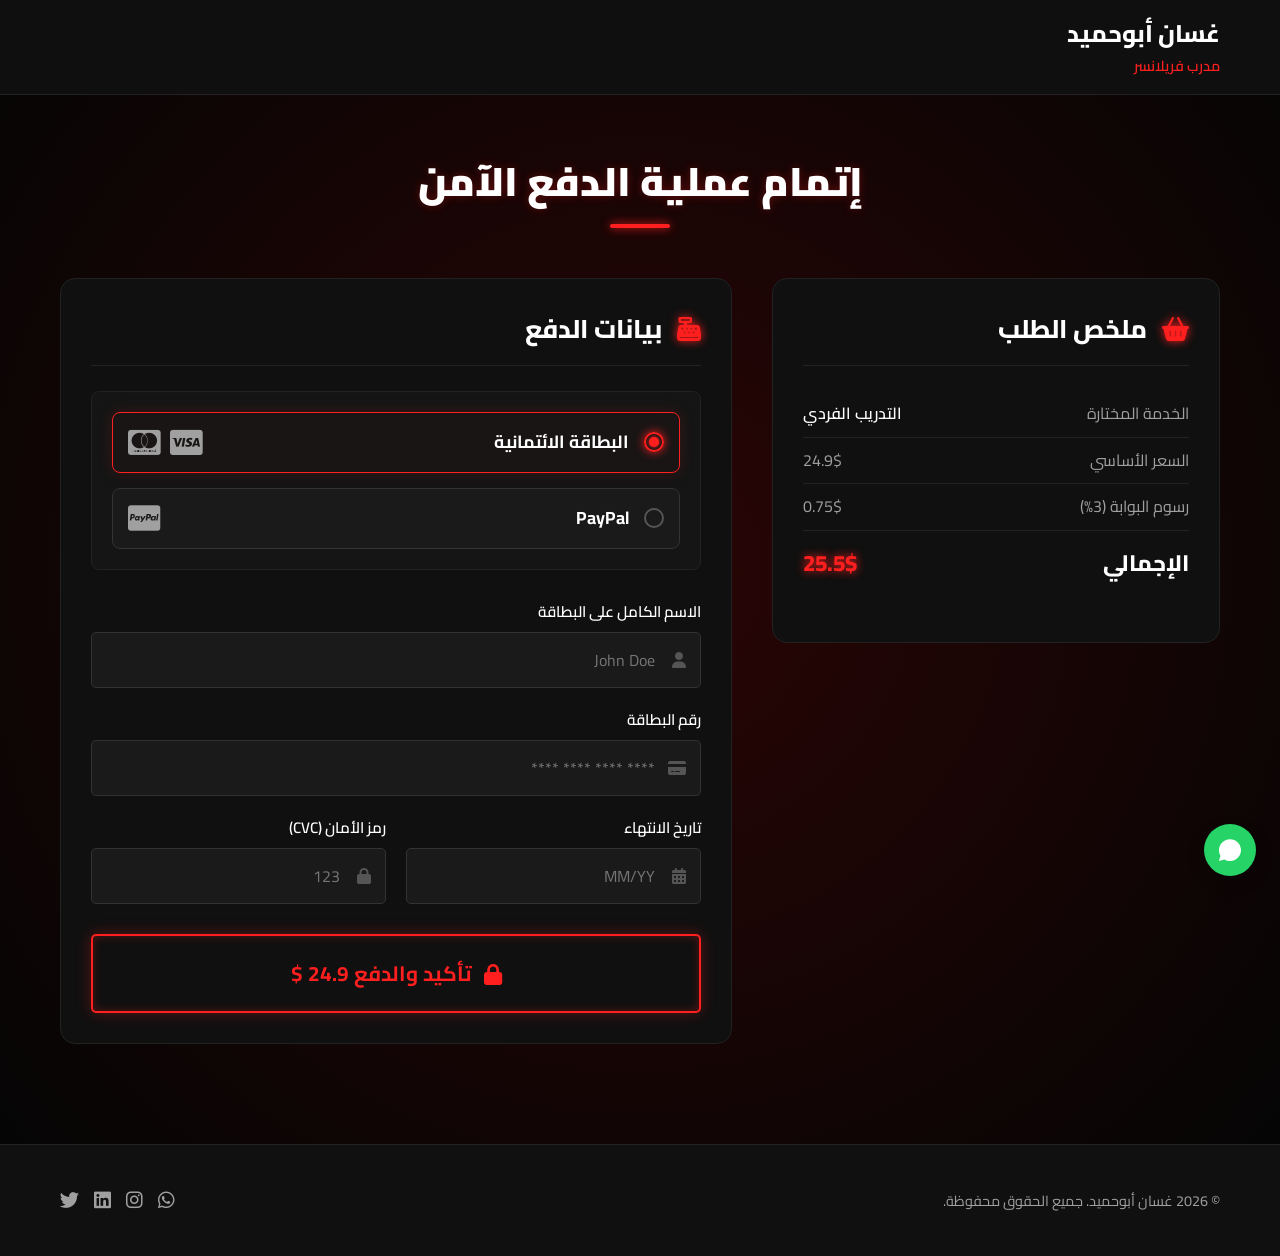
==== checkout.html @ 20100e40 "Add files via upload" ====
<!DOCTYPE html>
<html lang="ar" dir="rtl">
<head>
    <meta charset="UTF-8">
    <meta name="viewport" content="width=device-width, initial-scale=1.0">
    <title>إتمام الدفع الآمن | غسان أبوحميد</title>
    
    <link rel="preconnect" href="https://fonts.googleapis.com">
    <link rel="preconnect" href="https://fonts.gstatic.com" crossorigin>
    <link href="https://fonts.googleapis.com/css2?family=Cairo:wght@400;600;700;900&display=swap" rel="stylesheet">
    
    <link rel="stylesheet" href="https://cdnjs.cloudflare.com/ajax/libs/font-awesome/6.5.0/css/all.min.css">
    
    <link rel="stylesheet" href="style.css">
    
    
</head>
<body>

    <a href="https://wa.me/970595505980?text=مرحبا، بدي استفسر عن خدماتكم" 
   class="whatsapp-float" 
   target="_blank">

   <svg xmlns="http://www.w3.org/2000/svg" viewBox="0 0 32 32" width="22" height="22">
     <path fill="white" d="M16 .396C7.164.396 0 7.56 0 16.396c0 2.885.76 5.59 2.086 7.94L0 32l7.87-2.06a15.9 15.9 0 0 0 8.13 2.22c8.836 0 16-7.164 16-16S24.836.396 16 .396z"/>
   </svg>

</a>

    <header>
        <div class="container">
            <div class="logo">
                <a href="index.html">
                    <h1>غسان أبوحميد</h1>
                    <span>مدرب فريلانسر</span>
                </a>
            </div>
        </div>
    </header>

    <section class="checkout-section">
        <div class="container">
            
            <div class="section-title">إتمام عملية الدفع الآمن</div>

            <div class="checkout-grid">
                
                <aside class="checkout-card order-summary">
                    <div class="card-header">
                        <i class="fas fa-shopping-basket"></i>
                        <h3>ملخص الطلب</h3>
                    </div>
                    
                    <ul class="price-details">
                        <li>
                            <span>الخدمة المختارة</span>
                            <span style="color:var(--text-main); font-weight:600">التدريب الفردي</span>
                        </li>
                        <li>
                            <span>السعر الأساسي</span>
                            <span>24.9$</span>
                        </li>
                        <li>
                            <span>رسوم البوابة (3%)</span>
                            <span>0.75$</span>
                        </li>
                        <li class="total">
                            <span>الإجمالي</span>
                            <span class="price-amount">25.5$</span>
                        </li>
                    </ul>
                </aside>

                <main class="checkout-card payment-form">
                    <div class="card-header">
                        <i class="fas fa-cash-register"></i>
                        <h3>بيانات الدفع</h3>
                    </div>

                    <form action="process_payment.php" method="POST" id="final-checkout-form">
                        
                        <div class="payment-methods-fixed">
                            
                            <label class="method-option-fixed active-method" id="label-credit-card" data-target="credit-card-fields">
                                <div class="method-main">
                                    <input type="radio" name="payment_method" value="credit_card" checked required>
                                    <span>البطاقة الائتمانية</span>
                                </div>
                                <div class="method-icons">
                                    <i class="fab fa-cc-visa" title="Visa"></i>
                                    <i class="fab fa-cc-mastercard" title="Mastercard"></i>
                                </div>
                            </label>

                            <label class="method-option-fixed" id="label-paypal" data-target="paypal-fields">
                                <div class="method-main">
                                    <input type="radio" name="payment_method" value="paypal" required>
                                    <span>PayPal</span>
                                </div>
                                <div class="method-icons">
                                    <i class="fab fa-cc-paypal" title="PayPal"></i>
                                </div>
                            </label>
                            
                        </div>

                        <div class="dynamic-payment-fields">

                            <div id="credit-card-fields" class="dynamic-fields-container active-fields">
                                <div class="form-group">
                                    <label class="field-label">الاسم الكامل على البطاقة</label>
                                    <div class="input-wrapper">
                                        <input type="text" name="card_holder" placeholder="John Doe">
                                        <i class="fas fa-user"></i>
                                    </div>
                                </div>
                                <div class="form-group">
                                    <label class="field-label">رقم البطاقة</label>
                                    <div class="input-wrapper">
                                        <input type="text" id="card_number" name="card_number" placeholder="**** **** **** ****" maxlength="19">
                                        <i class="fas fa-credit-card"></i>
                                    </div>
                                </div>
                                <div class="card-extra-details">
                                    <div class="form-group">
                                        <label class="field-label">تاريخ الانتهاء</label>
                                        <div class="input-wrapper">
                                            <input type="text" id="card_expiry" name="card_expiry" placeholder="MM/YY" maxlength="5">
                                            <i class="fas fa-calendar-alt"></i>
                                        </div>
                                    </div>
                                    <div class="form-group">
                                        <label class="field-label">رمز الأمان (CVC)</label>
                                        <div class="input-wrapper">
                                            <input type="text" name="card_cvc" placeholder="123" maxlength="4">
                                            <i class="fas fa-lock"></i>
                                        </div>
                                    </div>
                                </div>
                            </div>

                            <div id="paypal-fields" class="dynamic-fields-container">
                                <div class="form-group">
                                    <label class="field-label">بريد PayPal الإلكتروني</label>
                                    <div class="input-wrapper">
                                        <input type="email" name="paypal_email" placeholder="your-email@example.com">
                                        <i class="fas fa-envelope"></i>
                                    </div>
                                </div>
                                <p style="color: var(--text-muted); font-size: 0.9rem; text-align: center; margin-bottom: 20px;">
                                    سيتم توجيهك إلى صفحة PayPal الآمنة لتأكيد الدفع بعد الضغط على الزر أدناه.
                                </p>
                            </div>

                        </div>

                        <div class="form-action">
                            <button type="submit" class="btn-pay-final">
                                <i class="fas fa-lock"></i>
                                تأكيد والدفع 24.9 $
                            </button>
                        </div>

                    </form>
                </main>

            </div>
        </div>
    </section>

    <footer>
        <div class="container footer-wrapper">
            <p>© 2026 غسان أبوحميد. جميع الحقوق محفوظة.</p>
            <div class="social-links">
                <a href="https://wa.me/970595505980" target="_blank"><i class="fab fa-whatsapp"></i></a>
                <a href="https://www.instagram.com/g.abuhmaid01" target="_blank"><i class="fab fa-instagram"></i></a>
                <a href="https://www.linkedin.com/in/ghassan-abu-hmaid-429a9b33a" target="_blank"><i class="fab fa-linkedin"></i></a>
                <a href="https://x.com/g_abuhmaid02" target="_blank"><i class="fab fa-twitter"></i></a>
            </div>
        </div>
    </footer>

    <script>
        document.addEventListener('DOMContentLoaded', function() {
            
            // 1. تعريف العناصر
            const methodOptions = document.querySelectorAll('.method-option-fixed');
            const dynamicFields = document.querySelectorAll('.dynamic-fields-container');

            // 2. دالة التبديل (Logic)
            function switchPaymentFields(clickedOption) {
                
                // أ. إزالة الكلاسات النشطة من خيارات الاختيار (Labels)
                methodOptions.forEach(opt => opt.classList.remove('active-method'));
                // ب. إخفاء جميع حاويات الحقول الديناميكية
                dynamicFields.forEach(field => field.classList.remove('active-fields'));

                // ج. إضافة الكلاس النشط للخيار المضغوط (لتلوينه بالنيون)
                clickedOption.classList.add('active-method');

                // د. قراءة الـ data-target وإظهار الحقول المرتبطة بها (البطاقة أو الايميل)
                const targetId = clickedOption.getAttribute('data-target');
                document.getElementById(targetId).classList.add('active-fields');
            }

            // 3. إضافة مستمعي الأحداث (Event Listeners)
            methodOptions.forEach(option => {
                // نستمع للضغطة على أي مكان داخل الليبل (بما في ذلك الراديو)
                option.addEventListener('click', function(e) {
                    // نقوم باستدعاء دالة التبديل
                    switchPaymentFields(this);
                });
            });

            // --- تنسيقات تحسين الإدخال (UX) ---
            document.getElementById('card_number').addEventListener('input', function (e) {
                e.target.value = e.target.value.replace(/[^\d]/g, '').replace(/(.{4})/g, '$1 ').trim();
            });
            document.getElementById('card_expiry').addEventListener('input', function (e) {
                e.target.value = e.target.value.replace(/[^\d]/g, '').replace(/(.{2})/g, '$1/').replace(/\/$/, '').trim();
            });
        });
    </script>

</body>
</html>
---- style.css ----
/* --- الإعدادات العامة والمتغيرات --- */
:root {
    /* تم استخراج الألوان مباشرة من صورتك الشخصية */
    --bg-color: #050505;        /* أسود عميق للخلفية */
    --card-bg: #101010;          /* أسود فاتح قليلاً للكروت */
    --text-main: #ffffff;        /* أبيض للنصوص الرئيسية */
    --text-muted: #a0a0a0;       /* رمادي للنصوص الثانوية */
    --neon-red: #ff1f1f;         /* الأحمر النيوني الأساسي للتوهج */
    --neon-red-dim: rgba(255, 31, 31, 0.3); /* أحمر شفاف للتأثيرات الخلفية */
    
    --font-family: 'Cairo', sans-serif;
    --transition: all 0.3s ease;
}

* {
    margin: 0;
    padding: 0;
    box-sizing: border-box;
}

body {
    font-family: var(--font-family);
    background-color: var(--bg-color);
    color: var(--text-main);
    line-height: 1.6;
    direction: rtl;
    overflow-x: hidden;
}

.container {
    max-width: 1200px;
    margin: 0 auto;
    padding: 0 20px;
}

ul { list-style: none; }
a { text-decoration: none; color: inherit; transition: var(--transition); }

/* --- العناوين الرئيسية --- */
.section-title {
    text-align: center;
    font-size: 2.5rem;
    font-weight: 900;
    margin-bottom: 50px;
    position: relative;
    color: var(--text-main);
    text-shadow: 0 0 10px var(--neon-red-dim);
}

.section-title::after {
    content: '';
    display: block;
    width: 60px;
    height: 4px;
    background-color: var(--neon-red);
    margin: 10px auto 0;
    border-radius: 2px;
    box-shadow: 0 0 10px var(--neon-red);
}

/* --- الهيدر (الشريط العلوي) --- */
header {
    background-color: rgba(16, 16, 16, 0.95);
    padding: 15px 0;
    border-bottom: 1px solid #222;
    position: fixed;
    top: 0;
    width: 100%;
    z-index: 1000;
    backdrop-filter: blur(5px);
}

.logo h1 {
    font-size: 1.5rem;
    color: var(--text-main);
    font-weight: 800;
}

.logo span {
    font-size: 0.9rem;
    color: var(--neon-red);
    font-weight: 600;
}

/* --- قسم الهيرو (البطل) --- */
.hero {
    padding: 150px 0 100px; /* مسافة علوية للهيدر الثابت */
    background: radial-gradient(circle at 20% 50%, #1a0505 0%, var(--bg-color) 100%);
    position: relative;
}

/* إضافة تأثير المربعات النيونية الخفية في الخلفية (مثل صورتك) */
.hero::before {
    content: '';
    position: absolute;
    top: 0; left: 0; width: 100%; height: 100%;
    background-image: url('[data-uri]');
    opacity: 0.3;
}

.hero-wrapper {
    display: grid;
    grid-template-columns: 1fr 1fr;
    gap: 50px;
    align-items: center;
}

.freelancer-tag {
    color: var(--neon-red);
    font-weight: 700;
    text-transform: uppercase;
    letter-spacing: 1px;
    font-size: 0.9rem;
    display: block;
    margin-bottom: 10px;
}

.hero-content h2 {
    font-size: 3rem;
    font-weight: 900;
    line-height: 1.3;
    margin-bottom: 20px;
    text-shadow: 0 0 15px rgba(0,0,0,0.5);
}

.neon-text {
    color: var(--neon-red);
    text-shadow: 0 0 10px var(--neon-red), 0 0 20px var(--neon-red);
}

.hero-content p {
    font-size: 1.1rem;
    color: var(--text-muted);
    margin-bottom: 40px;
    max-width: 550px;
}

/* زر النيون القوي */
.btn-neon {
    display: inline-block;
    padding: 15px 35px;
    background-color: transparent;
    color: var(--neon-red);
    border: 2px solid var(--neon-red);
    border-radius: 5px;
    font-weight: 700;
    font-size: 1.1rem;
    text-transform: uppercase;
    box-shadow: 0 0 10px var(--neon-red-dim), inset 0 0 10px var(--neon-red-dim);
}

.btn-neon:hover {
    background-color: var(--neon-red);
    color: var(--bg-color);
    box-shadow: 0 0 30px var(--neon-red), 0 0 60px var(--neon-red);
    transform: translateY(-2px);
}

/* تأثير الصورة */
.hero-image {
    position: relative;
    justify-self: center;
}

.hero-image img {
    max-width: 400px;
    width: 100%;
    border-radius: 15px;
    position: relative;
    z-index: 2;
    /* إضافة حدود نيون خفيفة جداً حول الصورة */
    border: 2px solid rgba(255, 31, 31, 0.1);
}

.image-glow {
    position: absolute;
    top: 50%; left: 50%;
    transform: translate(-50%, -50%);
    width: 120%; height: 120%;
    background: radial-gradient(circle, var(--neon-red-dim) 0%, rgba(0,0,0,0) 70%);
    z-index: 1;
    filter: blur(20px);
}

/* --- قسم الإحصائيات (النتائج) --- */
.stats {
    padding: 100px 0;
    background-color: var(--card-bg);
    border-top: 1px solid #222;
    border-bottom: 1px solid #222;
}

.stats-grid {
    display: grid;
    grid-template-columns: repeat(auto-fit, minmax(280px, 1fr));
    gap: 30px;
}

.stat-card {
    background-color: var(--bg-color);
    padding: 40px;
    border-radius: 10px;
    text-align: center;
    border: 1px solid #222;
    transition: var(--transition);
}

.stat-card:hover {
    border-color: var(--neon-red);
    box-shadow: 0 0 20px var(--neon-red-dim);
    transform: translateY(-5px);
}

.stat-icon {
    font-size: 2.5rem;
    color: var(--neon-red);
    margin-bottom: 20px;
    text-shadow: 0 0 10px var(--neon-red);
}

.stat-card h3 {
    font-size: 3rem;
    font-weight: 900;
    color: var(--text-main);
    margin-bottom: 10px;
}

.stat-card p {
    font-size: 1.1rem;
    color: var(--text-muted);
}

/* --- قسم الخدمات --- */
.services {
    padding: 100px 0;
}

.services-grid {
    display: grid;
    grid-template-columns: repeat(auto-fit, minmax(300px, 1fr));
    gap: 30px;
}

.service-card {
    background-color: var(--card-bg);
    padding: 40px;
    border-radius: 10px;
    border: 1px solid #222;
    transition: var(--transition);
}

.service-card:hover {
    background-color: #151515;
    border-color: rgba(255, 31, 31, 0.5);
    box-shadow: 0 10px 30px rgba(0,0,0,0.5);
}

.icon-box {
    width: 60px; height: 60px;
    background-color: rgba(255, 31, 31, 0.1);
    border-radius: 10px;
    display: flex; align-items: center; justify-content: center;
    margin-bottom: 25px;
    border: 1px solid var(--neon-red-dim);
}

.icon-box i {
    font-size: 1.8rem;
    color: var(--neon-red);
}

.service-card h3 {
    font-size: 1.5rem;
    font-weight: 700;
    margin-bottom: 15px;
}

.service-card p {
    color: var(--text-muted);
    font-size: 1rem;
}

/* --- الفوتر (التذييل) --- */
footer {
    padding: 40px 0;
    border-top: 1px solid #222;
    background-color: var(--card-bg);
}

.footer-wrapper {
    display: flex;
    justify-content: space-between;
    align-items: center;
    flex-wrap: wrap;
    gap: 20px;
}

footer p {
    color: var(--text-muted);
    font-size: 0.9rem;
}

.social-links {
    display: flex;
    gap: 15px;
}

.social-links a {
    font-size: 1.2rem;
    color: var(--text-muted);
}

.social-links a:hover {
    color: var(--neon-red);
    text-shadow: 0 0 10px var(--neon-red);
    transform: scale(1.1);
}

/* --- التجاوب مع الشاشات (Responsive) --- */
@media (max-width: 992px) {
    .hero-content h2 { font-size: 2.5rem; }
}

@media (max-width: 768px) {
    .hero-wrapper {
        grid-template-columns: 1fr;
        text-align: center;
    }
    
    .hero-image {
        order: -1; /* الصورة تظهر أولاً على الموبايل */
        margin-bottom: 30px;
    }
    
    .hero-image img {
        max-width: 300px;
    }
    
    .hero-content p {
        margin-left: auto;
        margin-right: auto;
    }
    
    .section-title { font-size: 2rem; }
    
    .footer-wrapper {
        justify-content: center;
        text-align: center;
    }
}

/* =========================================
   تنسيقات إضافية للصفحات الداخلية (نتائج والخدمات)
   ========================================= */

/* رأس الصفحة الداخلي (Inner Page Header) */
.inner-page-header {
    padding: 150px 0 60px; /* مسافة علوية للهيدر الثابت */
    background: radial-gradient(circle at 50% -20%, #2a0505 0%, var(--bg-color) 70%);
    text-align: center;
    border-bottom: 1px solid #222;
}

.inner-page-header h2 {
    font-size: 3rem;
    font-weight: 900;
    color: var(--text-main);
    text-shadow: 0 0 15px var(--neon-red-dim);
    margin-bottom: 10px;
}

.inner-page-header .subtitle {
    font-size: 1.2rem;
    color: var(--text-muted);
    max-width: 600px;
    margin: 0 auto;
}

/* قسم المحتوى العام */
.content-section {
    padding: 80px 0;
}

/* تنسيق عام للكروت في الصفحات الداخلية */
.dark-card {
    background-color: var(--card-bg);
    border: 1px solid #222;
    border-radius: 10px;
    padding: 30px;
    transition: var(--transition);
}

.dark-card:hover {
    border-color: var(--neon-red-dim);
    box-shadow: 0 10px 30px rgba(255, 31, 31, 0.1);
}

/* تنسيق العناوين الفرعية داخل الكروت */
.card-title-neon {
    font-size: 1.8rem;
    color: var(--text-main);
    margin-bottom: 15px;
    font-weight: 800;
}

.card-title-neon span {
    color: var(--neon-red);
}

/* تنسيق القوائم النيونية */
.neon-list {
    list-style: none;
    padding: 0;
}

.neon-list li {
    position: relative;
    padding-right: 30px;
    margin-bottom: 12px;
    color: var(--text-muted);
    font-size: 1rem;
}

.neon-list li::before {
    content: '\f105'; /* أيقونة سهم FontAwesome */
    font-family: 'Font Awesome 6 Free';
    font-weight: 900;
    position: absolute;
    right: 0;
    top: 0;
    color: var(--neon-red);
    text-shadow: 0 0 5px var(--neon-red);
}

/* تنسيق أزرار الاتصال داخل الكروت */
.card-action {
    margin-top: 30px;
    text-align: center;
}

.btn-card {
    display: inline-block;
    padding: 12px 25px;
    background-color: rgba(255, 31, 31, 0.05);
    color: var(--text-main);
    border: 1px solid var(--neon-red-dim);
    border-radius: 5px;
    font-weight: 700;
}

.btn-card:hover {
    background-color: var(--neon-red);
    color: var(--bg-color);
    box-shadow: 0 0 20px var(--neon-red);
}

/* =========================================
   تجاوب الصفحات الداخلية للموبايل
   ========================================= */
@media (max-width: 768px) {
    .inner-page-header h2 { font-size: 2.2rem; }
    .inner-page-header .subtitle { font-size: 1rem; }
}

/* تنسيق الرابط حول كروت الخدمات */
.service-card-link {
    text-decoration: none;
    color: inherit;
    display: block;
}

/* تنسيق "التفاصيل" داخل الكرت */
.read-more {
    display: inline-block;
    color: var(--neon-red);
    font-size: 0.9rem;
    font-weight: 700;
    margin-top: 15px;
    transition: var(--transition);
}

.read-more i {
    font-size: 0.8rem;
    margin-right: 5px;
}

.service-card:hover .read-more i {
    transform: translateX(-5px);
}

.whatsapp-float {
  position: fixed;
  bottom: 24px;
  right: 24px;
  width: 52px;
  height: 52px;
  background-color: #25D366;
  border-radius: 50%;
  display: flex;
  align-items: center;
  justify-content: center;
  box-shadow: 0 6px 18px rgba(0,0,0,0.15);
  z-index: 999;
  transition: all 0.25s ease;
}

.whatsapp-float:hover {
  transform: translateY(-3px);
  background-color: #1ebe5d;
  box-shadow: 0 10px 25px rgba(0,0,0,0.2);
}

        :root {
            --input-bg: #1a1a1a;
            --input-border: #333;
            --paypal-color: #0070ba; /* لون باي بال الرسمي */
        }

        .checkout-section {
            padding: 150px 0 100px; /* مسافة علوية للهيدر الثابت */
            background: radial-gradient(circle at 50% 50%, #2a0505 0%, var(--bg-color) 100%);
        }

        .checkout-grid {
            display: grid;
            grid-template-columns: 1fr 1.5fr; /* ملخص الطلب أصغر من نموذج الدفع */
            gap: 40px;
            align-items: start;
        }

        /* ستايل الكروت المظلمة */
        .checkout-card {
            background-color: var(--card-bg);
            border: 1px solid #222;
            border-radius: 15px;
            padding: 30px;
            transition: var(--transition);
            position: relative;
            overflow: hidden;
        }

        .checkout-card:hover {
            border-color: rgba(255, 31, 31, 0.3);
            box-shadow: 0 10px 40px rgba(0, 0, 0, 0.6);
        }

        .card-header {
            display: flex;
            align-items: center;
            gap: 15px;
            margin-bottom: 25px;
            border-bottom: 1px solid #222;
            padding-bottom: 15px;
        }

        .card-header i {
            font-size: 1.5rem;
            color: var(--neon-red);
            text-shadow: 0 0 10px var(--neon-red);
        }

        .card-header h3 {
            font-size: 1.6rem;
            font-weight: 800;
            color: var(--text-main);
        }

        /* --- ملخص الطلب --- */
        .price-details {
            list-style: none;
            padding: 0;
            margin-bottom: 20px;
        }

        .price-details li {
            display: flex;
            justify-content: space-between;
            padding: 10px 0;
            border-bottom: 1px solid #222;
            color: var(--text-muted);
        }

        .price-details li.total {
            border-bottom: none;
            font-weight: 800;
            font-size: 1.4rem;
            color: var(--text-main);
            padding-top: 15px;
        }

        .price-details li.total .price-amount {
            color: var(--neon-red);
            text-shadow: 0 0 10px var(--neon-red);
        }

        /* --- نموذج الدفع الديناميكي --- */
        
        /* تنسيق حقول الإدخال النصية */
        .payment-form .form-group {
            margin-bottom: 20px;
        }

        .payment-form label.field-label {
            display: block;
            color: var(--text-main);
            margin-bottom: 8px;
            font-weight: 600;
            font-size: 0.95rem;
        }

        /* تنسيق حاوية خيارات طرق الدفع (Radio Buttons) */
        .payment-methods-fixed {
            display: flex;
            flex-direction: column;
            gap: 15px;
            margin-bottom: 30px;
            padding: 20px;
            background-color: rgba(255,255,255,0.02);
            border-radius: 8px;
            border: 1px solid #222;
        }

        /* تنسيق خيار الدفع الفردي كليبل قابل للضغط */
        .method-option-fixed {
            display: flex;
            align-items: center;
            justify-content: space-between;
            padding: 15px;
            background-color: var(--input-bg);
            border: 1px solid var(--input-border);
            border-radius: 8px;
            cursor: pointer;
            transition: var(--transition);
            position: relative;
        }

        .method-option-fixed:hover {
            border-color: rgba(255, 31, 31, 0.3);
            background-color: rgba(255,255,255,0.03);
        }

        /* تنسيق زر الراديو النيوني */
        .method-option-fixed input[type="radio"] {
            appearance: none; /* إخفاء الشكل الافتراضي */
            width: 20px;
            height: 20px;
            border: 2px solid #555;
            border-radius: 50%;
            background-color: transparent;
            cursor: pointer;
            position: relative;
            transition: var(--transition);
            margin-left: 15px; /* مسافة لليمين للنص */
        }

        /* شكل الراديو عند الاختيار */
        .method-option-fixed input[type="radio"]:checked {
            border-color: var(--neon-red);
            box-shadow: 0 0 10px var(--neon-red);
        }

        .method-option-fixed input[type="radio"]:checked::after {
            content: '';
            position: absolute;
            top: 50%;
            left: 50%;
            transform: translate(-50%, -50%);
            width: 10px;
            height: 10px;
            background-color: var(--neon-red);
            border-radius: 50%;
            box-shadow: 0 0 5px var(--neon-red);
        }

        /* تغيير ستايل الخيار بالكامل عند الاختيار */
        .method-option-fixed.active-method {
            border-color: var(--neon-red);
            box-shadow: 0 0 15px rgba(255, 31, 31, 0.15);
            background-color: rgba(255, 31, 31, 0.02);
        }
        
        /* تلوين أيقونة باي بال عند الاختيار */
        .method-option-fixed.active-method .fa-cc-paypal {
            color: var(--paypal-color);
            text-shadow: 0 0 10px rgba(0, 112, 186, 0.4);
        }

        .method-main {
            display: flex;
            align-items: center;
            color: var(--text-main);
            font-weight: 700;
            font-size: 1.1rem;
        }

        .method-icons {
            display: flex;
            gap: 10px;
            font-size: 1.8rem;
            color: var(--text-muted);
        }

        /* --- حاويات الحقول القابلة للتبديل --- */
        .dynamic-fields-container {
            display: none; /* مخفي افتراضياً */
            animation: fadeIn 0.4s ease; /* تأثير ظهور بسيط */
        }

        .dynamic-fields-container.active-fields {
            display: block; /* ظاهر عند النشاط */
        }

        @keyframes fadeIn {
            from { opacity: 0; transform: translateY(10px); }
            to { opacity: 1; transform: translateY(0); }
        }

        /* تنسيق حقول الإدخال */
        .payment-form .input-wrapper {
            position: relative;
        }

        .payment-form .input-wrapper i {
            position: absolute;
            right: 15px;
            top: 50%;
            transform: translateY(-50%);
            color: #555;
            transition: var(--transition);
        }

        .payment-form input[type="text"],
        .payment-form input[type="email"] {
            width: 100%;
            padding: 12px 45px 12px 15px; /* مسافة لليمين للأيقونة */
            background-color: var(--input-bg);
            border: 1px solid var(--input-border);
            border-radius: 5px;
            color: var(--text-main);
            font-family: var(--font-family);
            font-size: 1rem;
            transition: var(--transition);
        }

        .payment-form input:focus {
            outline: none;
            border-color: var(--neon-red);
            box-shadow: 0 0 10px rgba(255, 31, 31, 0.2);
        }

        .payment-form input:focus + i {
            color: var(--neon-red);
        }

        /* تفاصيل البطاقة (تاريخ، رمز) */
        .card-extra-details {
            display: grid;
            grid-template-columns: 1fr 1fr;
            gap: 20px;
        }

        /* زر الدفع النيوني القوي */
        .btn-pay-final {
            width: 100%;
            padding: 18px;
            background-color: transparent;
            color: var(--neon-red);
            border: 2px solid var(--neon-red);
            border-radius: 5px;
            font-weight: 700;
            font-size: 1.3rem;
            cursor: pointer;
            font-family: var(--font-family);
            text-transform: uppercase;
            box-shadow: 0 0 15px var(--neon-red-dim), inset 0 0 10px var(--neon-red-dim);
            transition: var(--transition);
            display: flex;
            align-items: center;
            justify-content: center;
            gap: 12px;
            margin-top: 10px;
        }

        .btn-pay-final:hover {
            background-color: var(--neon-red);
            color: var(--bg-color);
            box-shadow: 0 0 30px var(--neon-red), 0 0 60px var(--neon-red);
            transform: translateY(-3px);
        }

        /* التجاوب */
        @media (max-width: 992px) {
            .checkout-grid {
                grid-template-columns: 1fr;
            }
            .order-summary {
                order: -1;
            }
        }
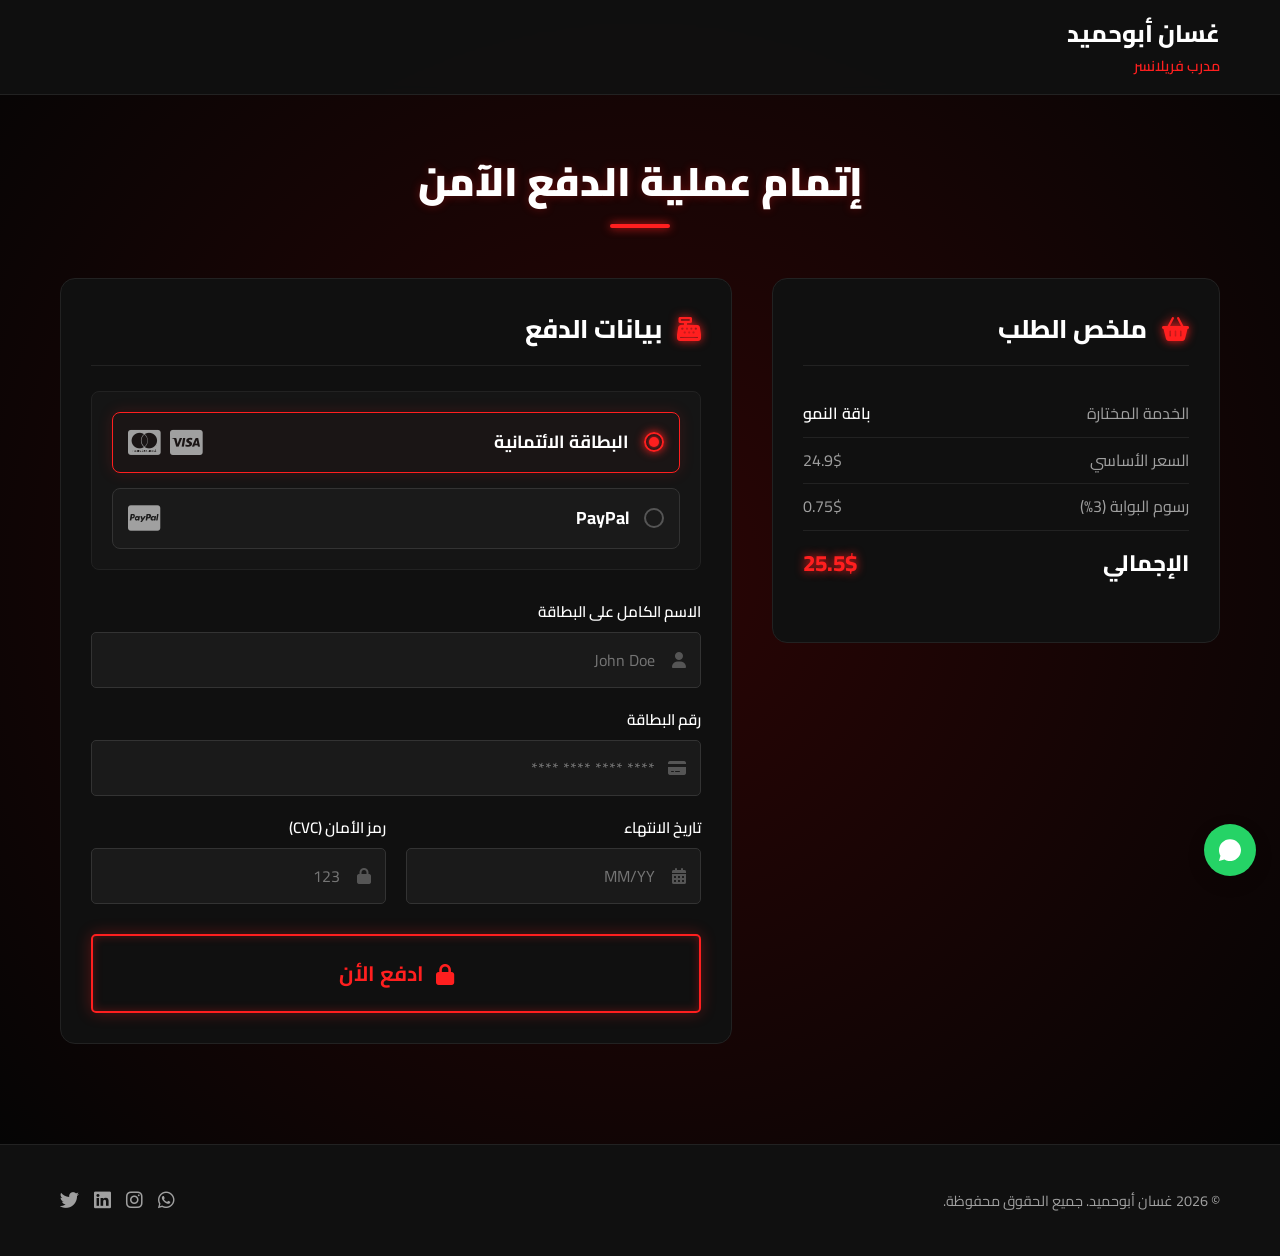
==== commit 84e61cc3: "Add files via upload" ====
--- a/checkout.html
+++ b/checkout.html
@@ -54,7 +54,7 @@
                     <ul class="price-details">
                         <li>
                             <span>الخدمة المختارة</span>
-                            <span style="color:var(--text-main); font-weight:600">التدريب الفردي</span>
+                            <span style="color:var(--text-main); font-weight:600">باقة النمو</span>
                         </li>
                         <li>
                             <span>السعر الأساسي</span>
@@ -157,7 +157,7 @@
                         <div class="form-action">
                             <button type="submit" class="btn-pay-final">
                                 <i class="fas fa-lock"></i>
-                                تأكيد والدفع 24.9 $
+                               ادفع الأن 
                             </button>
                         </div>
 
